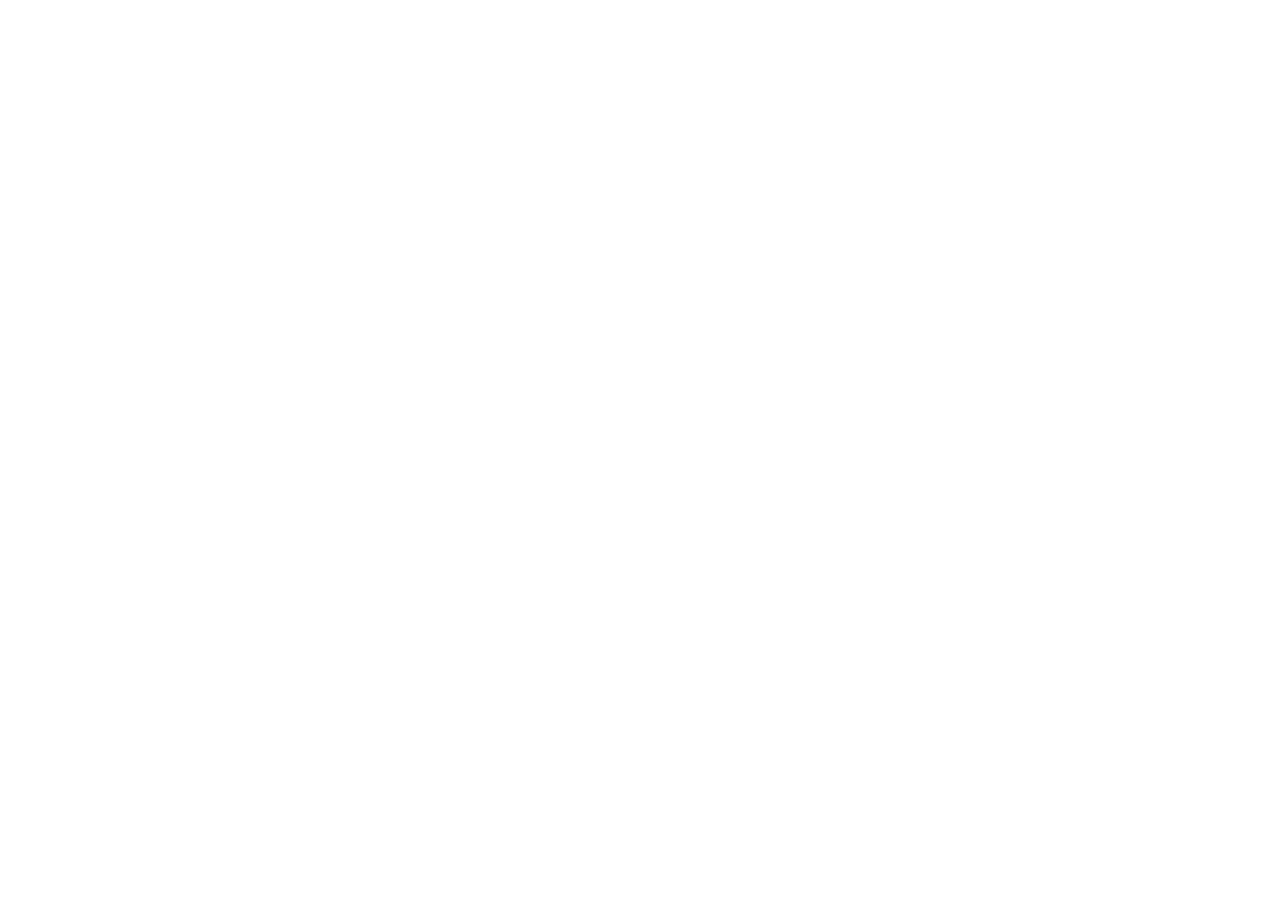
==== index.html @ b4b89466 "Adicionando index.html" ====
<!DOCTYPE html>
<html lang="pt-br">
<head>
    <meta charset="UTF-8">
    <meta name="viewport" content="width=device-width, initial-scale=1.0">
    <title>Volta ao Mundo Canada</title>
</head>
<body>
    
</body>
</html>
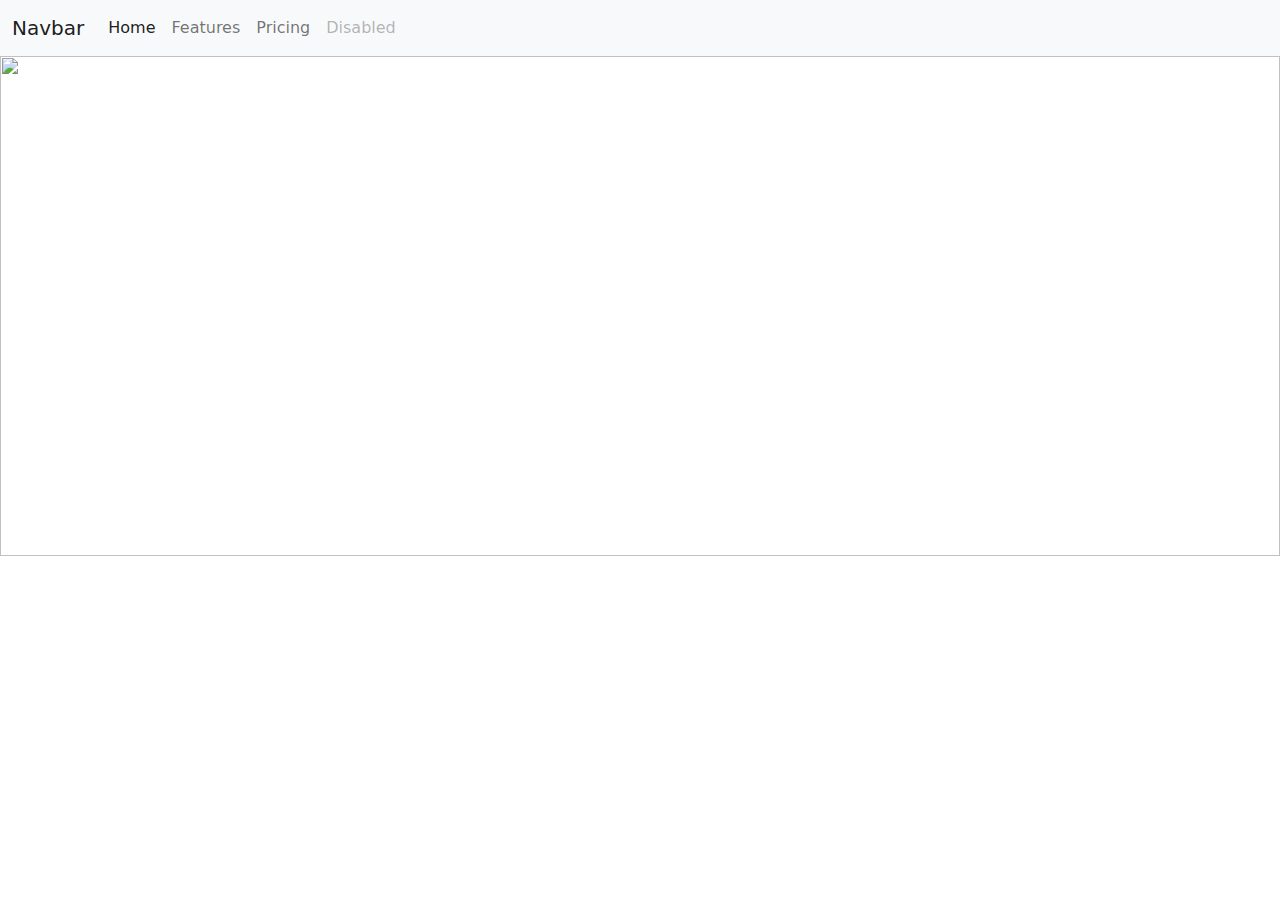
==== commit bcbd8c59: "alterando codigo" ====
--- a/index.html
+++ b/index.html
@@ -4,8 +4,79 @@
     <meta charset="UTF-8">
     <meta name="viewport" content="width=device-width, initial-scale=1.0">
     <title>Volta ao Mundo Canada</title>
+    <link rel="stylesheet" href="css/bootstrap.min.css">
+    <style>
+        .carousel-item img {
+            width: 100%; /* Ajuste a largura conforme necessário */
+            height: 500px; /* Isso mantém a proporção da imagem */
+        }
+    </style>
 </head>
 <body>
+    <nav class="navbar navbar-expand-lg navbar-light bg-light">
+        <div class="container-fluid">
+            <a class="navbar-brand" href="#">Navbar</a>
+            <button class="navbar-toggler" type="button" data-bs-toggle="collapse" data-bs-target="#navbarNav" aria-controls="navbarNav" aria-expanded="false" aria-label="Toggle navigation">
+                <span class="navbar-toggler-icon"></span>
+            </button>
+            <div class="collapse navbar-collapse" id="navbarNav">
+                <ul class="navbar-nav">
+                    <li class="nav-item">
+                        <a class="nav-link active" aria-current="page" href="#">Home</a>
+                    </li>
+                    <li class="nav-item">
+                        <a class="nav-link" href="#">Features</a>
+                    </li>
+                    <li class="nav-item">
+                        <a class="nav-link" href="#">Pricing</a>
+                    </li>
+                    <li class="nav-item">
+                        <a class="nav-link disabled">Disabled</a>
+                    </li>
+                </ul>
+            </div>
+        </div>
+    </nav>
+
+    <div id="carouselExampleCaptions" class="carousel slide" data-bs-ride="carousel">
+        <div class="carousel-indicators">
+            <button type="button" data-bs-target="#carouselExampleCaptions" data-bs-slide-to="0" class="active" aria-current="true" aria-label="Slide 1"></button>
+            <button type="button" data-bs-target="#carouselExampleCaptions" data-bs-slide-to="1" aria-label="Slide 2"></button>
+            <button type="button" data-bs-target="#carouselExampleCaptions" data-bs-slide-to="2" aria-label="Slide 3"></button>
+        </div>
+        <div class="carousel-inner">
+            <div class="carousel-item active">
+                <img src="img/vancouver-canucks-1024x563.jpg" class="d-block" alt="">
+                <div class="carousel-caption d-none d-md-block">
+                    <h5>First slide label</h5>
+                    <p>Some representative placeholder content for the first slide.</p>
+                </div>
+            </div>
+            <div class="carousel-item">
+                <img src="img/pexels-vincent-albos-1750754.jpg" class="d-block" alt="...">
+                <div class="carousel-caption d-none d-md-block">
+                    <h5>Second slide label</h5>
+                    <p>Some representative placeholder content for the second slide.</p>
+                </div>
+            </div>
+            <div class="carousel-item">
+                <img src="img/pexels-daniel-joseph-petty-756790.jpg" class="d-block" alt="...">
+                <div class="carousel-caption d-none d-md-block">
+                    <h5>Third slide label</h5>
+                    <p>Some representative placeholder content for the third slide.</p>
+                </div>
+            </div>
+        </div>
+        <button class="carousel-control-prev" type="button" data-bs-target="#carouselExampleCaptions" data-bs-slide="prev">
+            <span class="carousel-control-prev-icon" aria-hidden="true"></span>
+            <span class="visually-hidden">Previous</span>
+        </button>
+        <button class="carousel-control-next" type="button" data-bs-target="#carouselExampleCaptions" data-bs-slide="next">
+            <span class="carousel-control-next-icon" aria-hidden="true"></span>
+            <span class="visually-hidden">Next</span>
+        </button>
+    </div>
     
+    <script src="js/bootstrap.min.js"></script>
 </body>
 </html>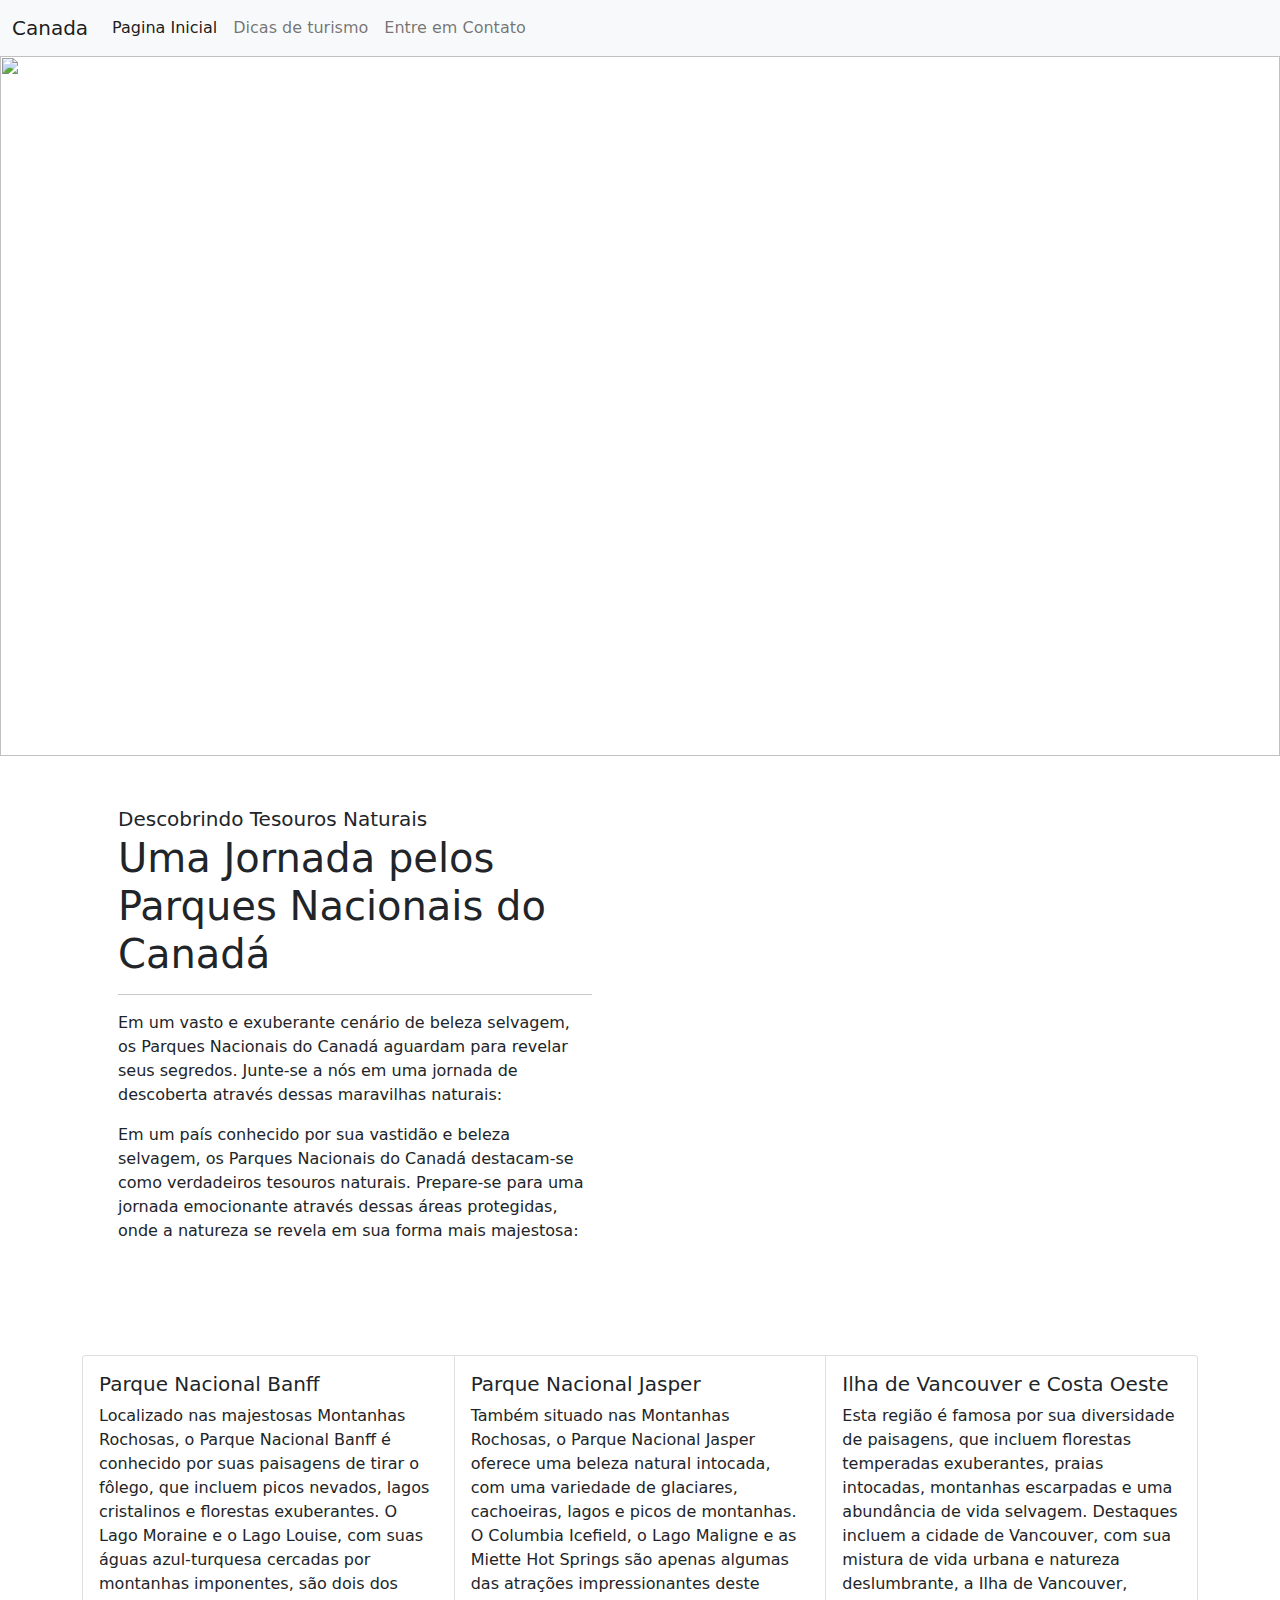
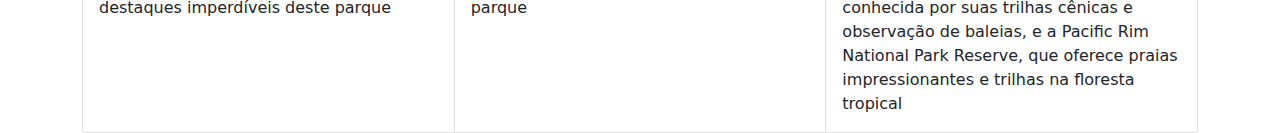
==== commit 038245e6: "alterando paginas" ====
--- a/index.html
+++ b/index.html
@@ -7,31 +7,28 @@
     <link rel="stylesheet" href="css/bootstrap.min.css">
     <style>
         .carousel-item img {
-            width: 100%; /* Ajuste a largura conforme necessário */
-            height: 500px; /* Isso mantém a proporção da imagem */
+            width: 100%; 
+            height: 700px; 
         }
     </style>
 </head>
 <body>
     <nav class="navbar navbar-expand-lg navbar-light bg-light">
         <div class="container-fluid">
-            <a class="navbar-brand" href="#">Navbar</a>
+            <a class="navbar-brand" href="#">Canada</a>
             <button class="navbar-toggler" type="button" data-bs-toggle="collapse" data-bs-target="#navbarNav" aria-controls="navbarNav" aria-expanded="false" aria-label="Toggle navigation">
                 <span class="navbar-toggler-icon"></span>
             </button>
             <div class="collapse navbar-collapse" id="navbarNav">
                 <ul class="navbar-nav">
                     <li class="nav-item">
-                        <a class="nav-link active" aria-current="page" href="#">Home</a>
+                        <a class="nav-link active" aria-current="page" href="#">Pagina Inicial</a>
                     </li>
                     <li class="nav-item">
-                        <a class="nav-link" href="#">Features</a>
+                        <a class="nav-link" href="#">Dicas de turismo</a>
                     </li>
                     <li class="nav-item">
-                        <a class="nav-link" href="#">Pricing</a>
-                    </li>
-                    <li class="nav-item">
-                        <a class="nav-link disabled">Disabled</a>
+                        <a class="nav-link" href="#">Entre em Contato</a>
                     </li>
                 </ul>
             </div>
@@ -48,22 +45,19 @@
             <div class="carousel-item active">
                 <img src="img/vancouver-canucks-1024x563.jpg" class="d-block" alt="">
                 <div class="carousel-caption d-none d-md-block">
-                    <h5>First slide label</h5>
-                    <p>Some representative placeholder content for the first slide.</p>
+                    
                 </div>
             </div>
             <div class="carousel-item">
                 <img src="img/pexels-vincent-albos-1750754.jpg" class="d-block" alt="...">
                 <div class="carousel-caption d-none d-md-block">
-                    <h5>Second slide label</h5>
-                    <p>Some representative placeholder content for the second slide.</p>
+                    
                 </div>
             </div>
             <div class="carousel-item">
                 <img src="img/pexels-daniel-joseph-petty-756790.jpg" class="d-block" alt="...">
                 <div class="carousel-caption d-none d-md-block">
-                    <h5>Third slide label</h5>
-                    <p>Some representative placeholder content for the third slide.</p>
+                    
                 </div>
             </div>
         </div>
@@ -76,7 +70,61 @@
             <span class="visually-hidden">Next</span>
         </button>
     </div>
+
+    <div class="container">
+        <div class="row">
+            <div class="col-12 col-sm-12 col-md col-lg-6 float-start p-5">
+                <p class="fs-5 m-0">Descobrindo Tesouros Naturais </p>
+                <h4 class="display-6">Uma Jornada pelos Parques Nacionais do Canadá</h4>
+                <hr>
+               <p>Em um vasto e exuberante cenário de beleza selvagem, os Parques Nacionais do 
+                Canadá aguardam para revelar seus segredos. Junte-se a nós em uma jornada de 
+                descoberta através dessas maravilhas naturais:</p>
+                <p>Em um país conhecido por sua vastidão e beleza selvagem, os Parques Nacionais do Canadá destacam-se 
+                    como verdadeiros tesouros naturais. Prepare-se para uma jornada emocionante através dessas áreas protegidas, onde
+                     a natureza se revela em sua forma mais majestosa:</p>
+            </div>
+            <div class="col-12 col-sm-12 col-md col-lg-6 float-start p-2">
+                <video width="100%" height="100%" autoplay muted loop>
+                    <source src="img/10 Best National Parks In Canada.mp4" type="video/mp4">
+                </video>
+            </div>
+        </div>
+    </div>
     
+    <div class="container">
+        <div class="card-group mt-5">
+            <div class="card">
+                <div class="card-body">
+                    <h5 class="card-title">Parque Nacional Banff</h5>
+                    <p class="card-text">Localizado nas majestosas Montanhas Rochosas, o Parque Nacional Banff é 
+                        conhecido por suas paisagens de tirar o fôlego, que incluem picos nevados, lagos cristalinos
+                         e florestas exuberantes. O Lago Moraine e o Lago Louise, com suas águas azul-turquesa cercadas por montanhas imponentes, 
+                        são dois dos destaques imperdíveis deste parque</p>
+                    
+                </div>
+            </div>
+            <div class="card">
+                <div class="card-body">
+                    <h5 class="card-title">Parque Nacional Jasper</h5>
+                    <p class="card-text">Também situado nas Montanhas Rochosas, o Parque Nacional Jasper oferece 
+                        uma beleza natural intocada, com uma variedade de glaciares, cachoeiras, lagos e picos de montanhas. O 
+                        Columbia Icefield, o Lago Maligne e as Miette Hot Springs são apenas algumas das atrações impressionantes deste parque</p>
+                    
+                </div>
+            </div>
+            <div class="card">
+                <div class="card-body">
+                    <h5 class="card-title">Ilha de Vancouver e Costa Oeste</h5>
+                    <p class="card-text">Esta região é famosa por sua diversidade de paisagens, que incluem florestas
+                         temperadas exuberantes, praias intocadas, montanhas escarpadas e uma abundância de vida selvagem. 
+                         Destaques incluem a cidade de Vancouver, com sua mistura de vida urbana e natureza deslumbrante, a Ilha de Vancouver, conhecida por suas trilhas cênicas e observação de baleias, e a Pacific Rim National Park Reserve, que oferece praias impressionantes e trilhas na floresta tropical</p>
+                    
+                </div>
+            </div>
+        </div>
+    </div>
+
     <script src="js/bootstrap.min.js"></script>
 </body>
 </html>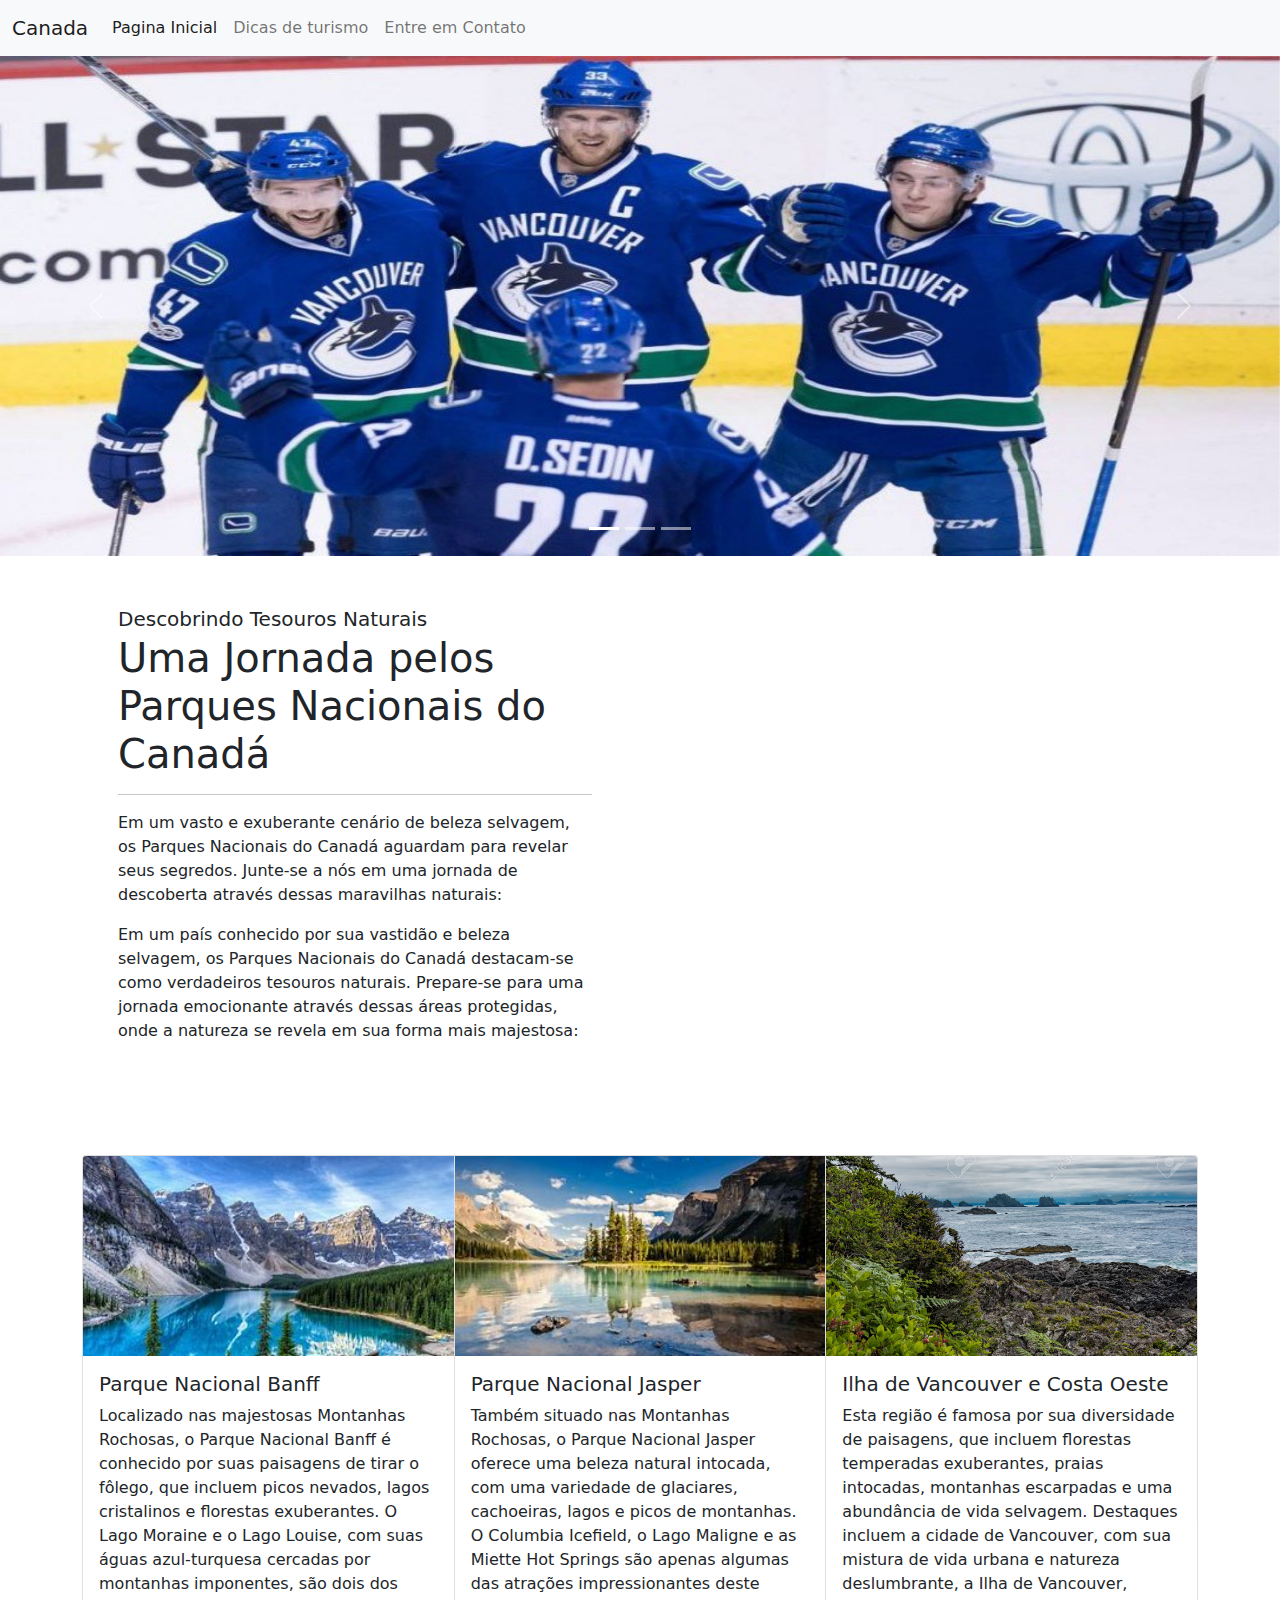
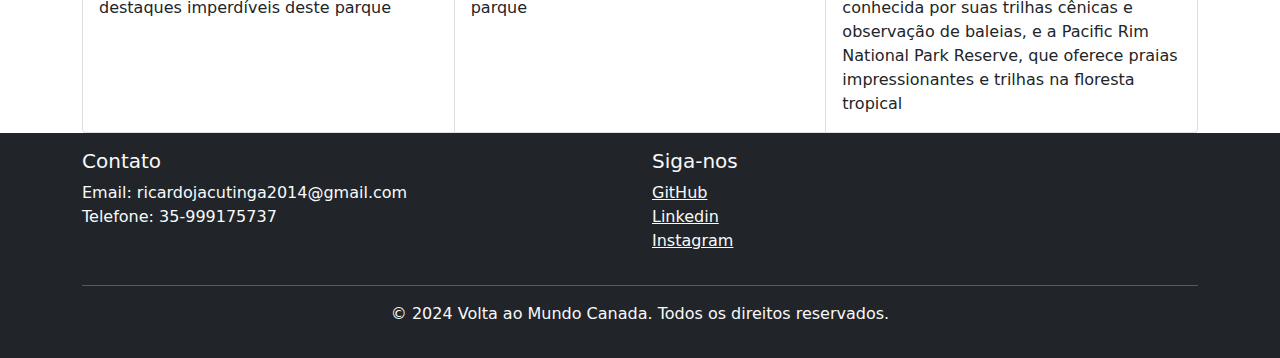
==== commit 13efb968: "adicionado footer" ====
--- a/index.html
+++ b/index.html
@@ -5,10 +5,16 @@
     <meta name="viewport" content="width=device-width, initial-scale=1.0">
     <title>Volta ao Mundo Canada</title>
     <link rel="stylesheet" href="css/bootstrap.min.css">
+    <link rel="stylesheet"href= "style.css">
     <style>
         .carousel-item img {
             width: 100%; 
-            height: 700px; 
+            height: 500px; 
+            
+        }
+        .card-img-top {
+            height: 200px;
+            object-fit: cover;
         }
     </style>
 </head>
@@ -95,6 +101,7 @@
     <div class="container">
         <div class="card-group mt-5">
             <div class="card">
+                <img src="img/banf_resized.jpg" class="card-img-top"alt="..">
                 <div class="card-body">
                     <h5 class="card-title">Parque Nacional Banff</h5>
                     <p class="card-text">Localizado nas majestosas Montanhas Rochosas, o Parque Nacional Banff é 
@@ -105,6 +112,7 @@
                 </div>
             </div>
             <div class="card">
+                <img src="img/jaspe_resized.jpg" class="card-img-top"alt="..">
                 <div class="card-body">
                     <h5 class="card-title">Parque Nacional Jasper</h5>
                     <p class="card-text">Também situado nas Montanhas Rochosas, o Parque Nacional Jasper oferece 
@@ -114,6 +122,7 @@
                 </div>
             </div>
             <div class="card">
+                <img src="img/69127367-west-coast-with_resized.jpg" class="card-img-top"alt="..">
                 <div class="card-body">
                     <h5 class="card-title">Ilha de Vancouver e Costa Oeste</h5>
                     <p class="card-text">Esta região é famosa por sua diversidade de paisagens, que incluem florestas
@@ -125,6 +134,32 @@
         </div>
     </div>
 
+    <footer class="footer mt-auto py-3 bg-dark text-light">
+        <div class="container">
+            <div class="row">
+                <div class="col-md-6">
+                    <h5>Contato</h5>
+                    <ul class="list-unstyled">
+                        <li>Email: ricardojacutinga2014@gmail.com</li>
+                        <li>Telefone: 35-999175737</li>
+                    </ul>
+                </div>
+                <div class="col-md-6">
+                    <h5>Siga-nos</h5>
+                    <ul class="list-unstyled">
+                        <li><a href="https://github.com/Ricardo-Oliveir" class="text-light" target="_blank">GitHub</a></li>
+                        <li><a href="https://www.linkedin.com/in/luiz-ricardo-de-oliveira-458393120/" class="text-light" target="_blank">Linkedin</a></li>
+                        <li><a href="https://www.instagram.com/ricardooliveiramg/" class="text-light " target="_blank">Instagram</a></li>
+                    </ul>
+                </div>
+            </div>
+            <hr>
+            <div class="text-center">
+                <p>© 2024 Volta ao Mundo Canada. Todos os direitos reservados.</p>
+            </div>
+        </div>
+    </footer>
+
     <script src="js/bootstrap.min.js"></script>
 </body>
 </html>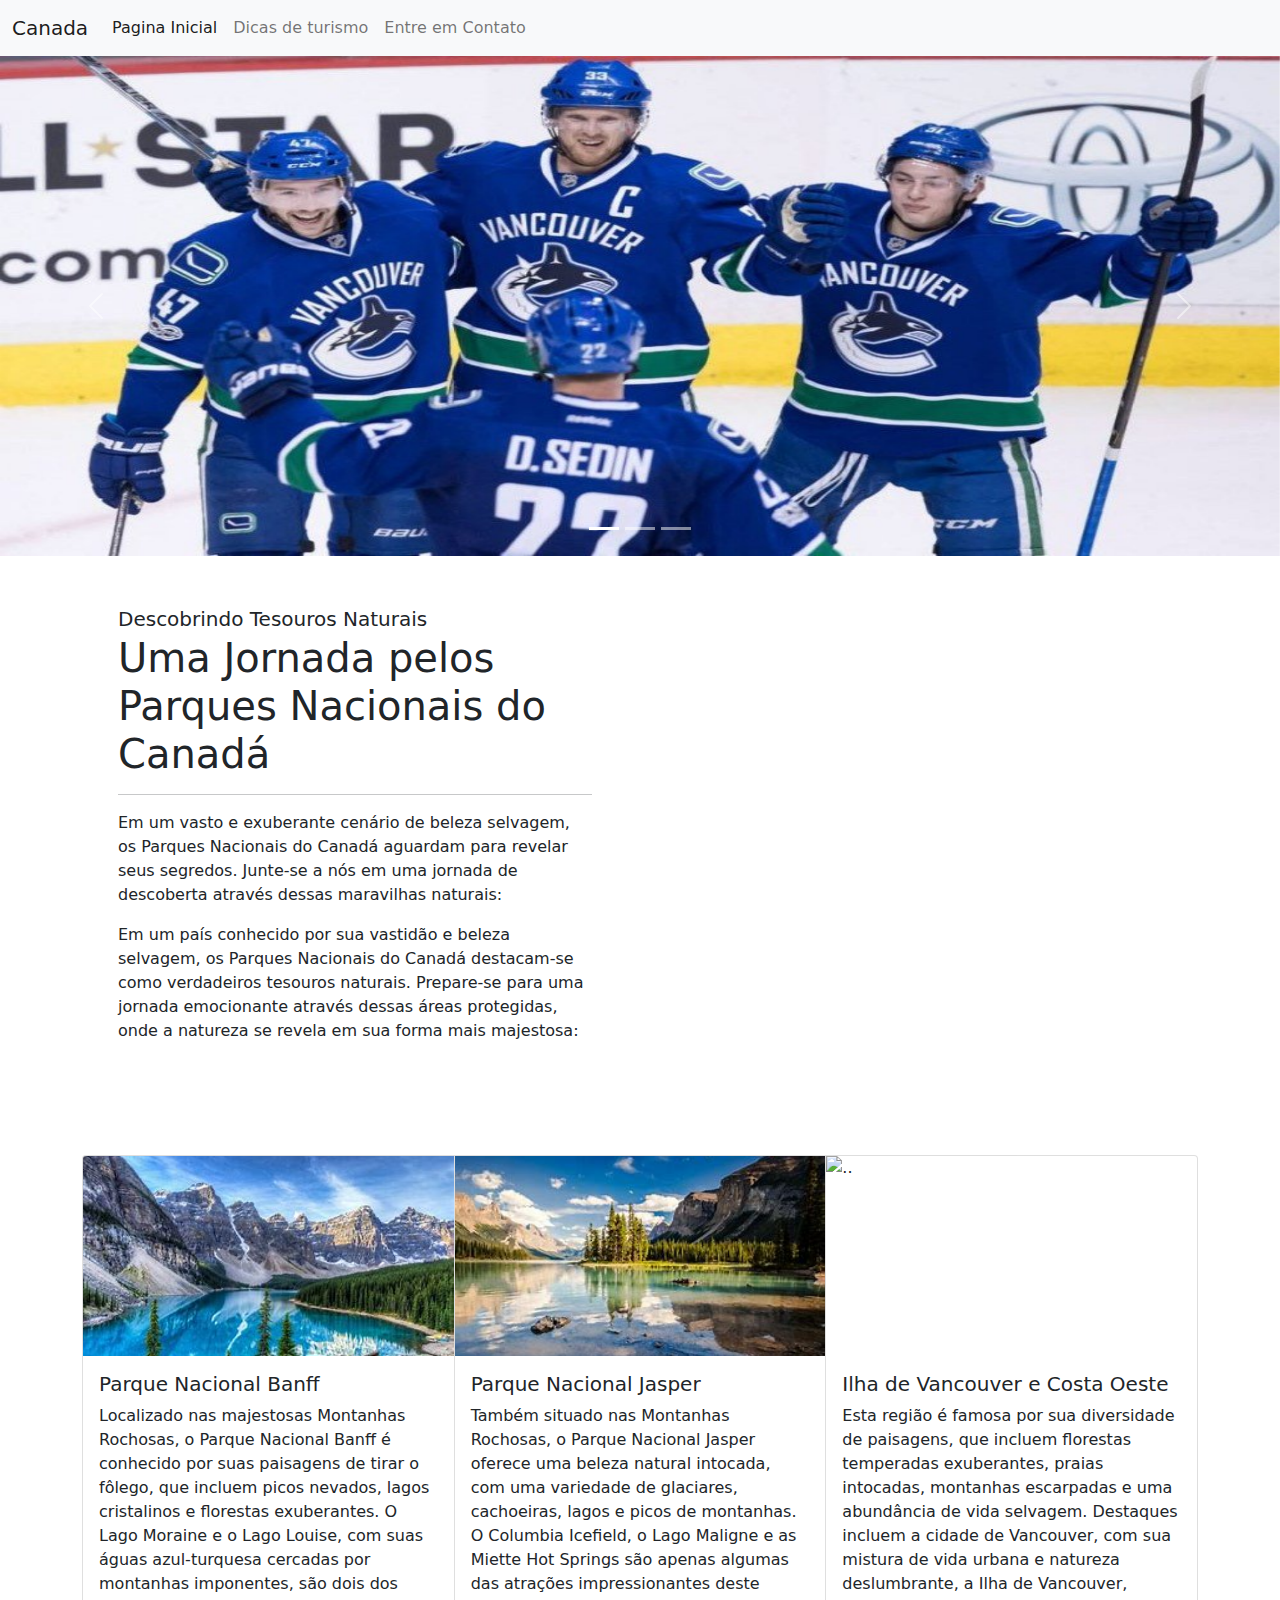
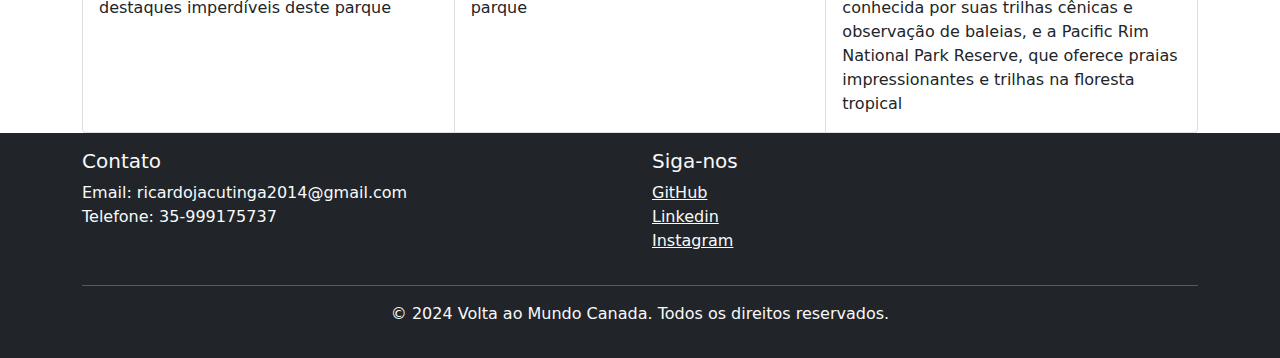
==== commit 7cc3bab3: "alterando pagina index" ====
--- a/index.html
+++ b/index.html
@@ -5,7 +5,6 @@
     <meta name="viewport" content="width=device-width, initial-scale=1.0">
     <title>Volta ao Mundo Canada</title>
     <link rel="stylesheet" href="css/bootstrap.min.css">
-    <link rel="stylesheet"href= "style.css">
     <style>
         .carousel-item img {
             width: 100%; 
@@ -31,7 +30,7 @@
                         <a class="nav-link active" aria-current="page" href="#">Pagina Inicial</a>
                     </li>
                     <li class="nav-item">
-                        <a class="nav-link" href="#">Dicas de turismo</a>
+                        <a class="nav-link" href="turismo.html">Dicas de turismo</a>
                     </li>
                     <li class="nav-item">
                         <a class="nav-link" href="#">Entre em Contato</a>
@@ -122,7 +121,7 @@
                 </div>
             </div>
             <div class="card">
-                <img src="img/69127367-west-coast-with_resized.jpg" class="card-img-top"alt="..">
+                <img src="img/west cost.JPG" class="card-img-top"alt="..">
                 <div class="card-body">
                     <h5 class="card-title">Ilha de Vancouver e Costa Oeste</h5>
                     <p class="card-text">Esta região é famosa por sua diversidade de paisagens, que incluem florestas
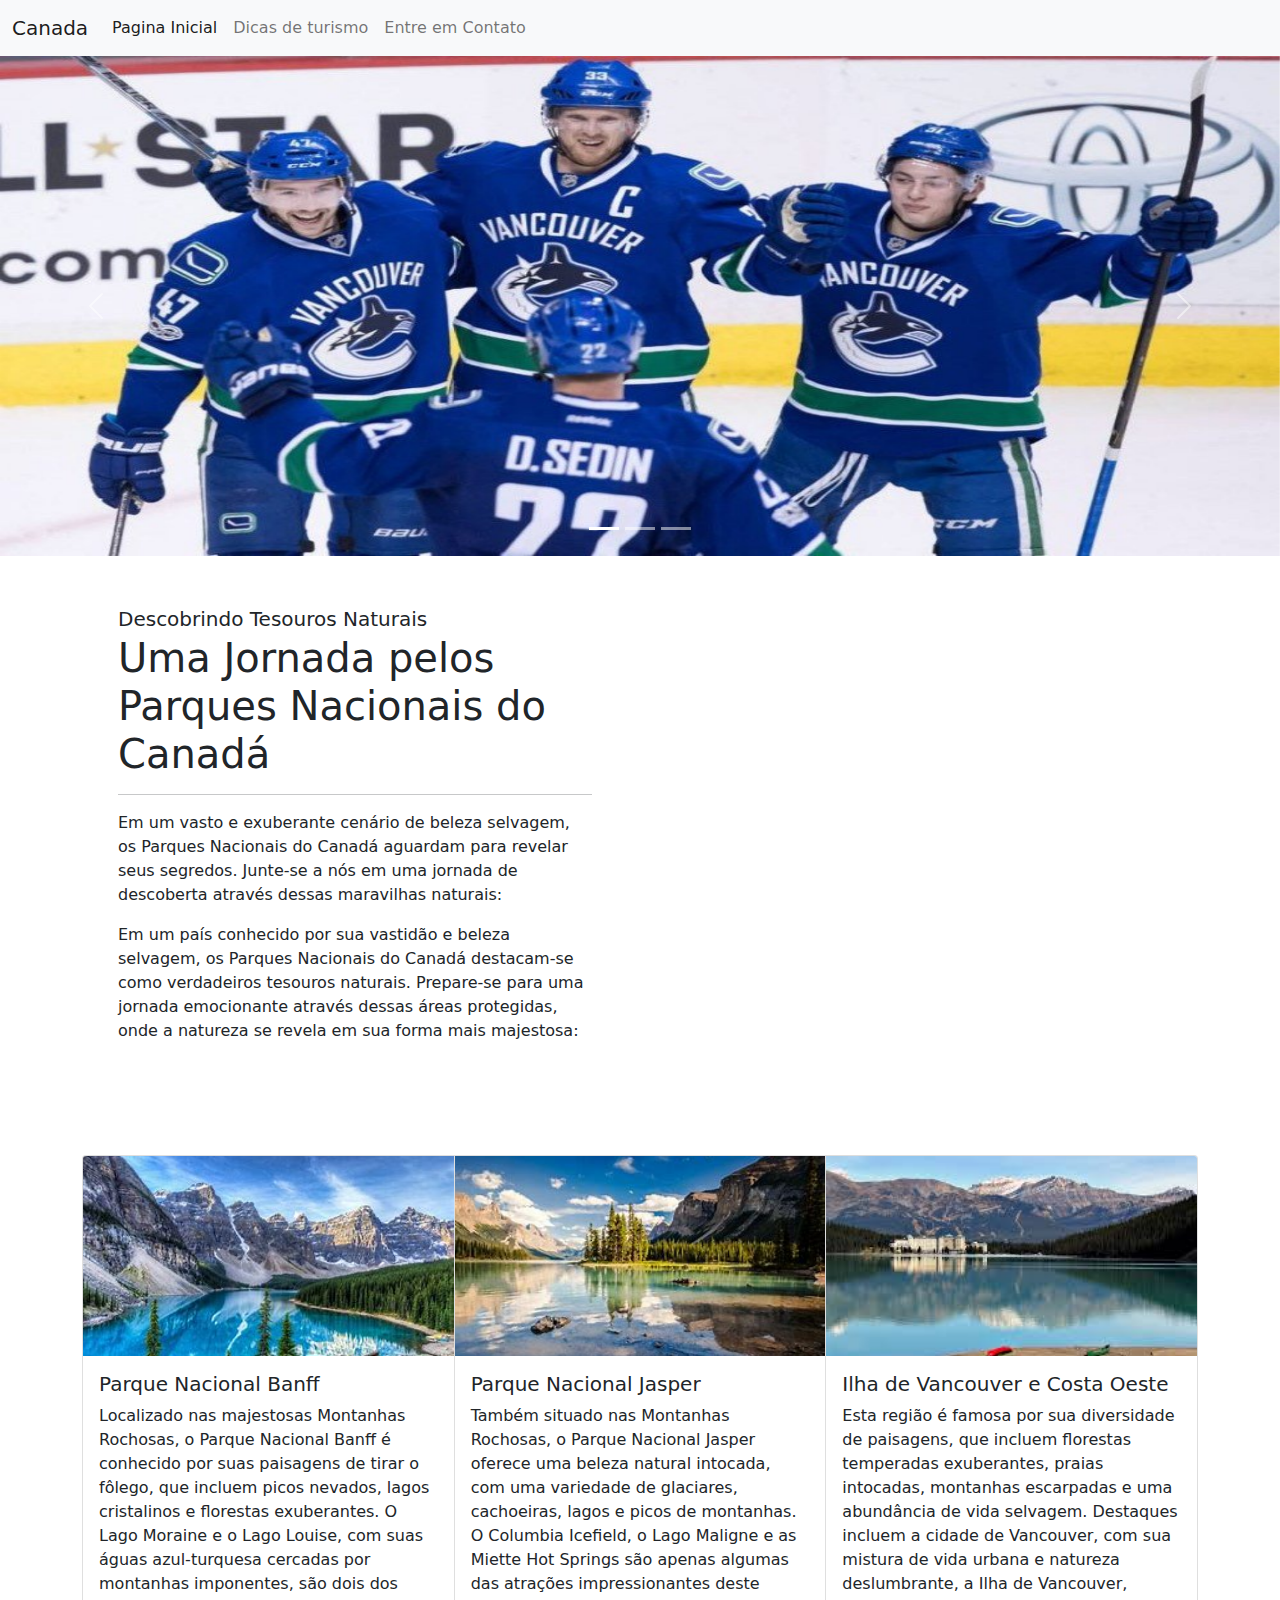
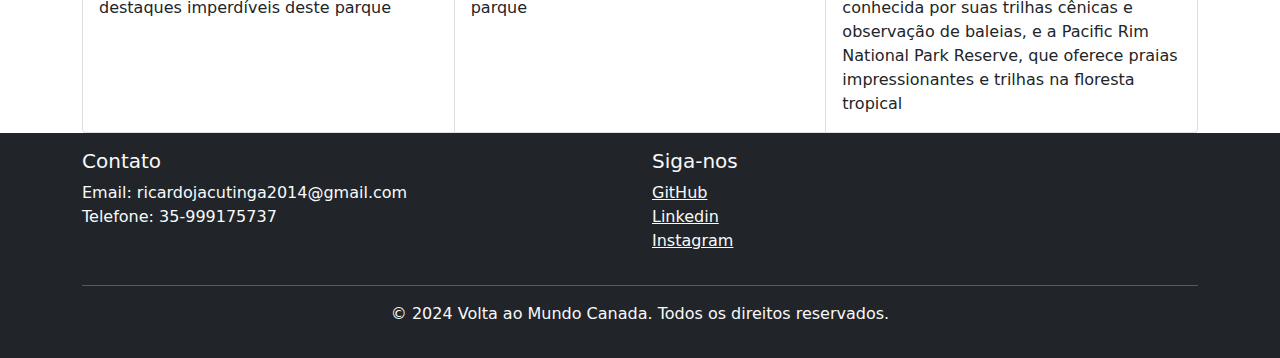
==== commit 8c9a3a96: "corrigindo navbar" ====
--- a/index.html
+++ b/index.html
@@ -121,7 +121,7 @@
                 </div>
             </div>
             <div class="card">
-                <img src="img/west cost.JPG" class="card-img-top"alt="..">
+                <img src="img/Lago Louise.jpg" class="card-img-top"alt="..">
                 <div class="card-body">
                     <h5 class="card-title">Ilha de Vancouver e Costa Oeste</h5>
                     <p class="card-text">Esta região é famosa por sua diversidade de paisagens, que incluem florestas
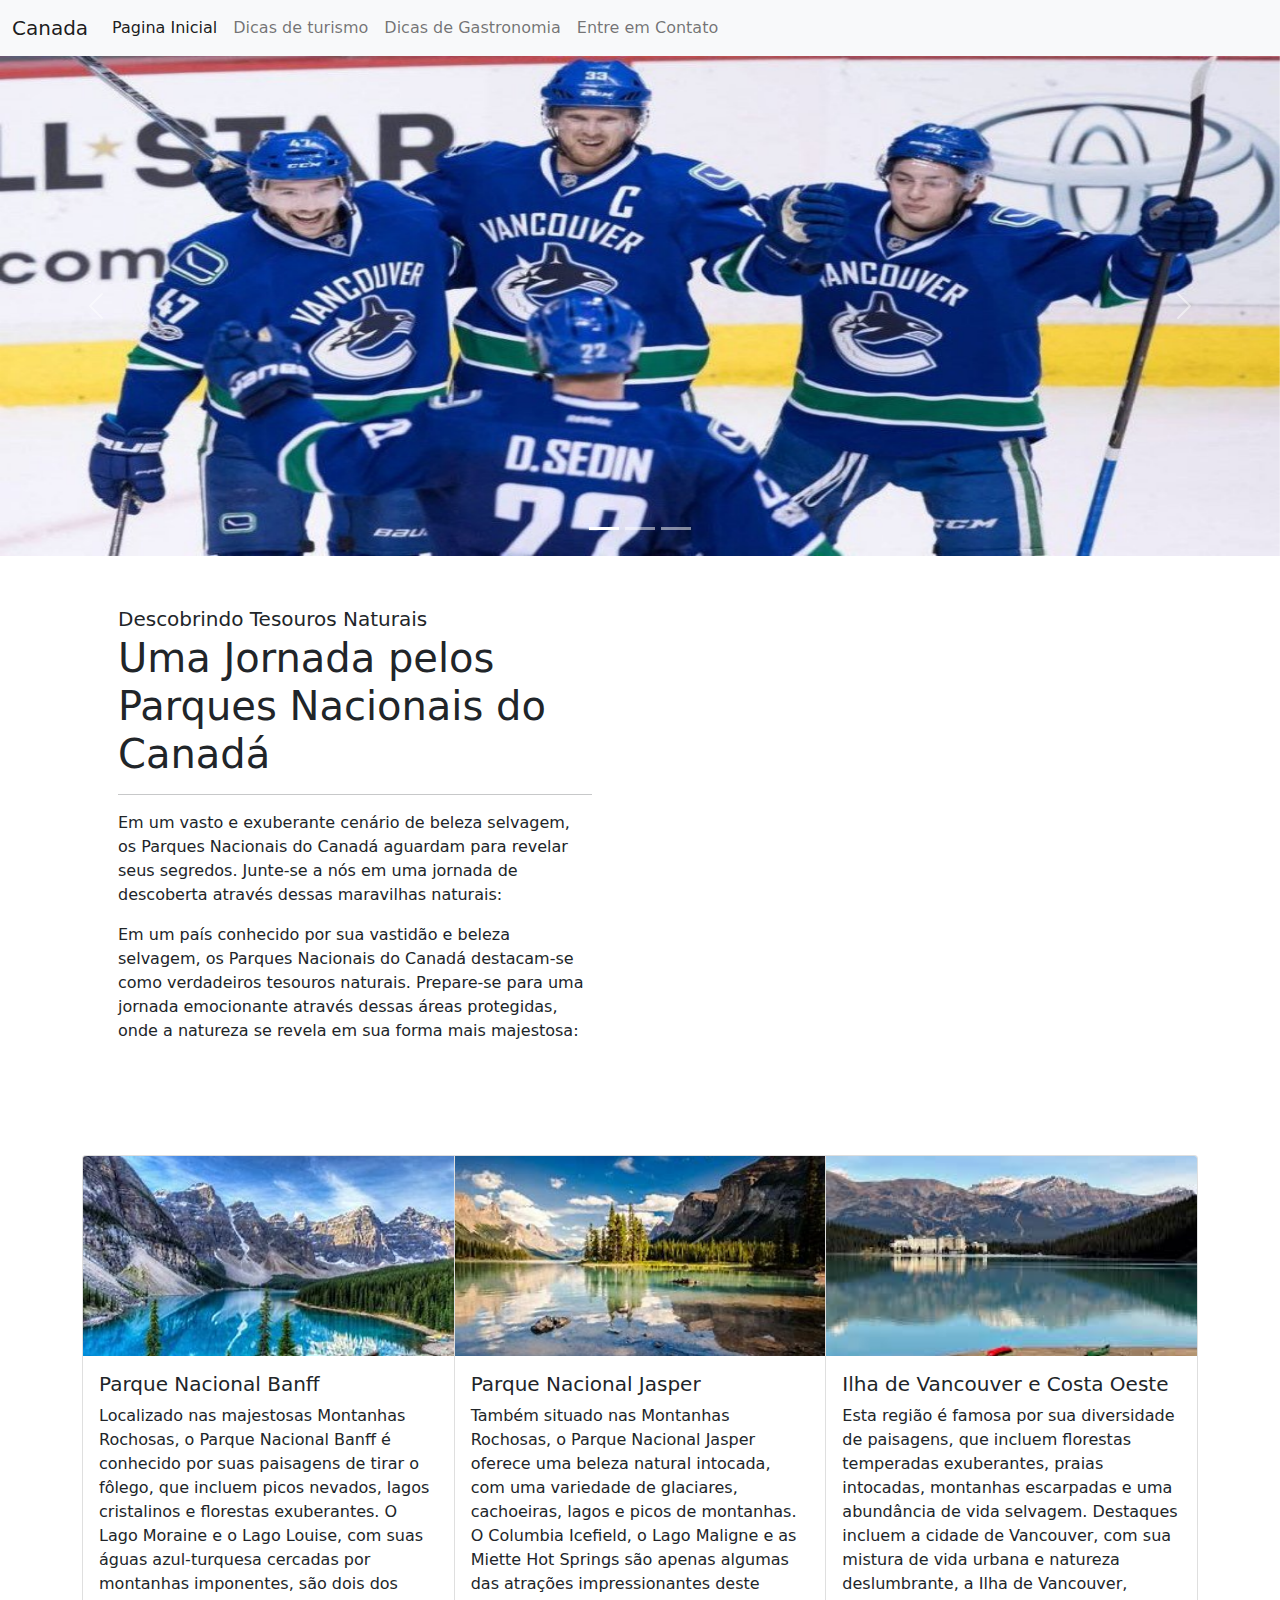
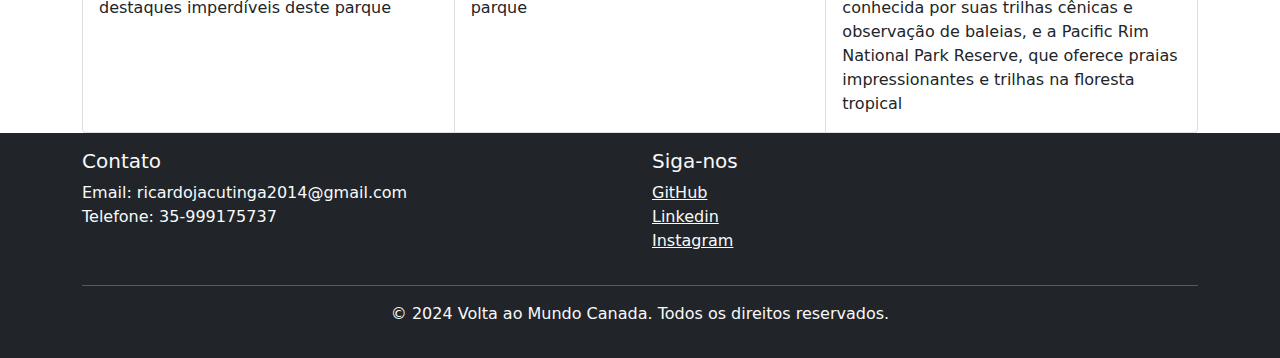
==== commit ccb5a3cf: "alterando navbar" ====
--- a/index.html
+++ b/index.html
@@ -1,36 +1,33 @@
 <!DOCTYPE html>
 <html lang="pt-br">
+
 <head>
     <meta charset="UTF-8">
     <meta name="viewport" content="width=device-width, initial-scale=1.0">
     <title>Volta ao Mundo Canada</title>
     <link rel="stylesheet" href="css/bootstrap.min.css">
-    <style>
-        .carousel-item img {
-            width: 100%; 
-            height: 500px; 
-            
-        }
-        .card-img-top {
-            height: 200px;
-            object-fit: cover;
-        }
-    </style>
+    <link rel="stylesheet" href="estilo.css">
+
 </head>
+
 <body>
     <nav class="navbar navbar-expand-lg navbar-light bg-light">
         <div class="container-fluid">
             <a class="navbar-brand" href="#">Canada</a>
-            <button class="navbar-toggler" type="button" data-bs-toggle="collapse" data-bs-target="#navbarNav" aria-controls="navbarNav" aria-expanded="false" aria-label="Toggle navigation">
+            <button class="navbar-toggler" type="button" data-bs-toggle="collapse" data-bs-target="#navbarNav"
+                aria-controls="navbarNav" aria-expanded="false" aria-label="Toggle navigation">
                 <span class="navbar-toggler-icon"></span>
             </button>
             <div class="collapse navbar-collapse" id="navbarNav">
                 <ul class="navbar-nav">
                     <li class="nav-item">
-                        <a class="nav-link active" aria-current="page" href="#">Pagina Inicial</a>
+                        <a class="nav-link active" aria-current="page" href="index.html">Pagina Inicial</a>
                     </li>
                     <li class="nav-item">
                         <a class="nav-link" href="turismo.html">Dicas de turismo</a>
+                    </li>
+                    <li class="nav-item">
+                        <a class="nav-link" href="gastromonia.html">Dicas de Gastronomia</a>
                     </li>
                     <li class="nav-item">
                         <a class="nav-link" href="#">Entre em Contato</a>
@@ -42,35 +39,40 @@
 
     <div id="carouselExampleCaptions" class="carousel slide" data-bs-ride="carousel">
         <div class="carousel-indicators">
-            <button type="button" data-bs-target="#carouselExampleCaptions" data-bs-slide-to="0" class="active" aria-current="true" aria-label="Slide 1"></button>
-            <button type="button" data-bs-target="#carouselExampleCaptions" data-bs-slide-to="1" aria-label="Slide 2"></button>
-            <button type="button" data-bs-target="#carouselExampleCaptions" data-bs-slide-to="2" aria-label="Slide 3"></button>
+            <button type="button" data-bs-target="#carouselExampleCaptions" data-bs-slide-to="0" class="active"
+                aria-current="true" aria-label="Slide 1"></button>
+            <button type="button" data-bs-target="#carouselExampleCaptions" data-bs-slide-to="1"
+                aria-label="Slide 2"></button>
+            <button type="button" data-bs-target="#carouselExampleCaptions" data-bs-slide-to="2"
+                aria-label="Slide 3"></button>
         </div>
         <div class="carousel-inner">
             <div class="carousel-item active">
                 <img src="img/vancouver-canucks-1024x563.jpg" class="d-block" alt="">
                 <div class="carousel-caption d-none d-md-block">
-                    
+
                 </div>
             </div>
             <div class="carousel-item">
                 <img src="img/pexels-vincent-albos-1750754.jpg" class="d-block" alt="...">
                 <div class="carousel-caption d-none d-md-block">
-                    
+
                 </div>
             </div>
             <div class="carousel-item">
                 <img src="img/pexels-daniel-joseph-petty-756790.jpg" class="d-block" alt="...">
                 <div class="carousel-caption d-none d-md-block">
-                    
+
                 </div>
             </div>
         </div>
-        <button class="carousel-control-prev" type="button" data-bs-target="#carouselExampleCaptions" data-bs-slide="prev">
+        <button class="carousel-control-prev" type="button" data-bs-target="#carouselExampleCaptions"
+            data-bs-slide="prev">
             <span class="carousel-control-prev-icon" aria-hidden="true"></span>
             <span class="visually-hidden">Previous</span>
         </button>
-        <button class="carousel-control-next" type="button" data-bs-target="#carouselExampleCaptions" data-bs-slide="next">
+        <button class="carousel-control-next" type="button" data-bs-target="#carouselExampleCaptions"
+            data-bs-slide="next">
             <span class="carousel-control-next-icon" aria-hidden="true"></span>
             <span class="visually-hidden">Next</span>
         </button>
@@ -82,12 +84,13 @@
                 <p class="fs-5 m-0">Descobrindo Tesouros Naturais </p>
                 <h4 class="display-6">Uma Jornada pelos Parques Nacionais do Canadá</h4>
                 <hr>
-               <p>Em um vasto e exuberante cenário de beleza selvagem, os Parques Nacionais do 
-                Canadá aguardam para revelar seus segredos. Junte-se a nós em uma jornada de 
-                descoberta através dessas maravilhas naturais:</p>
-                <p>Em um país conhecido por sua vastidão e beleza selvagem, os Parques Nacionais do Canadá destacam-se 
-                    como verdadeiros tesouros naturais. Prepare-se para uma jornada emocionante através dessas áreas protegidas, onde
-                     a natureza se revela em sua forma mais majestosa:</p>
+                <p>Em um vasto e exuberante cenário de beleza selvagem, os Parques Nacionais do
+                    Canadá aguardam para revelar seus segredos. Junte-se a nós em uma jornada de
+                    descoberta através dessas maravilhas naturais:</p>
+                <p>Em um país conhecido por sua vastidão e beleza selvagem, os Parques Nacionais do Canadá destacam-se
+                    como verdadeiros tesouros naturais. Prepare-se para uma jornada emocionante através dessas áreas
+                    protegidas, onde
+                    a natureza se revela em sua forma mais majestosa:</p>
             </div>
             <div class="col-12 col-sm-12 col-md col-lg-6 float-start p-2">
                 <video width="100%" height="100%" autoplay muted loop>
@@ -96,38 +99,44 @@
             </div>
         </div>
     </div>
-    
+
     <div class="container">
         <div class="card-group mt-5">
             <div class="card">
-                <img src="img/banf_resized.jpg" class="card-img-top"alt="..">
+                <img src="img/banf_resized.jpg" class="card-img-top" alt="..">
                 <div class="card-body">
                     <h5 class="card-title">Parque Nacional Banff</h5>
-                    <p class="card-text">Localizado nas majestosas Montanhas Rochosas, o Parque Nacional Banff é 
+                    <p class="card-text">Localizado nas majestosas Montanhas Rochosas, o Parque Nacional Banff é
                         conhecido por suas paisagens de tirar o fôlego, que incluem picos nevados, lagos cristalinos
-                         e florestas exuberantes. O Lago Moraine e o Lago Louise, com suas águas azul-turquesa cercadas por montanhas imponentes, 
+                        e florestas exuberantes. O Lago Moraine e o Lago Louise, com suas águas azul-turquesa cercadas
+                        por montanhas imponentes,
                         são dois dos destaques imperdíveis deste parque</p>
-                    
+
                 </div>
             </div>
             <div class="card">
-                <img src="img/jaspe_resized.jpg" class="card-img-top"alt="..">
+                <img src="img/jaspe_resized.jpg" class="card-img-top" alt="..">
                 <div class="card-body">
                     <h5 class="card-title">Parque Nacional Jasper</h5>
-                    <p class="card-text">Também situado nas Montanhas Rochosas, o Parque Nacional Jasper oferece 
-                        uma beleza natural intocada, com uma variedade de glaciares, cachoeiras, lagos e picos de montanhas. O 
-                        Columbia Icefield, o Lago Maligne e as Miette Hot Springs são apenas algumas das atrações impressionantes deste parque</p>
-                    
+                    <p class="card-text">Também situado nas Montanhas Rochosas, o Parque Nacional Jasper oferece
+                        uma beleza natural intocada, com uma variedade de glaciares, cachoeiras, lagos e picos de
+                        montanhas. O
+                        Columbia Icefield, o Lago Maligne e as Miette Hot Springs são apenas algumas das atrações
+                        impressionantes deste parque</p>
+
                 </div>
             </div>
             <div class="card">
-                <img src="img/Lago Louise.jpg" class="card-img-top"alt="..">
+                <img src="img/Lago Louise.jpg" class="card-img-top" alt="..">
                 <div class="card-body">
                     <h5 class="card-title">Ilha de Vancouver e Costa Oeste</h5>
                     <p class="card-text">Esta região é famosa por sua diversidade de paisagens, que incluem florestas
-                         temperadas exuberantes, praias intocadas, montanhas escarpadas e uma abundância de vida selvagem. 
-                         Destaques incluem a cidade de Vancouver, com sua mistura de vida urbana e natureza deslumbrante, a Ilha de Vancouver, conhecida por suas trilhas cênicas e observação de baleias, e a Pacific Rim National Park Reserve, que oferece praias impressionantes e trilhas na floresta tropical</p>
-                    
+                        temperadas exuberantes, praias intocadas, montanhas escarpadas e uma abundância de vida
+                        selvagem.
+                        Destaques incluem a cidade de Vancouver, com sua mistura de vida urbana e natureza deslumbrante,
+                        a Ilha de Vancouver, conhecida por suas trilhas cênicas e observação de baleias, e a Pacific Rim
+                        National Park Reserve, que oferece praias impressionantes e trilhas na floresta tropical</p>
+
                 </div>
             </div>
         </div>
@@ -146,9 +155,12 @@
                 <div class="col-md-6">
                     <h5>Siga-nos</h5>
                     <ul class="list-unstyled">
-                        <li><a href="https://github.com/Ricardo-Oliveir" class="text-light" target="_blank">GitHub</a></li>
-                        <li><a href="https://www.linkedin.com/in/luiz-ricardo-de-oliveira-458393120/" class="text-light" target="_blank">Linkedin</a></li>
-                        <li><a href="https://www.instagram.com/ricardooliveiramg/" class="text-light " target="_blank">Instagram</a></li>
+                        <li><a href="https://github.com/Ricardo-Oliveir" class="text-light" target="_blank">GitHub</a>
+                        </li>
+                        <li><a href="https://www.linkedin.com/in/luiz-ricardo-de-oliveira-458393120/" class="text-light"
+                                target="_blank">Linkedin</a></li>
+                        <li><a href="https://www.instagram.com/ricardooliveiramg/" class="text-light "
+                                target="_blank">Instagram</a></li>
                     </ul>
                 </div>
             </div>
@@ -161,4 +173,5 @@
 
     <script src="js/bootstrap.min.js"></script>
 </body>
+
 </html>--- a/estilo.css
+++ b/estilo.css
@@ -0,0 +1,9 @@
+.carousel-item img {
+    width: 100%; 
+    height: 500px; 
+    
+}
+.card-img-top {
+    height: 200px;
+    object-fit: cover;
+}